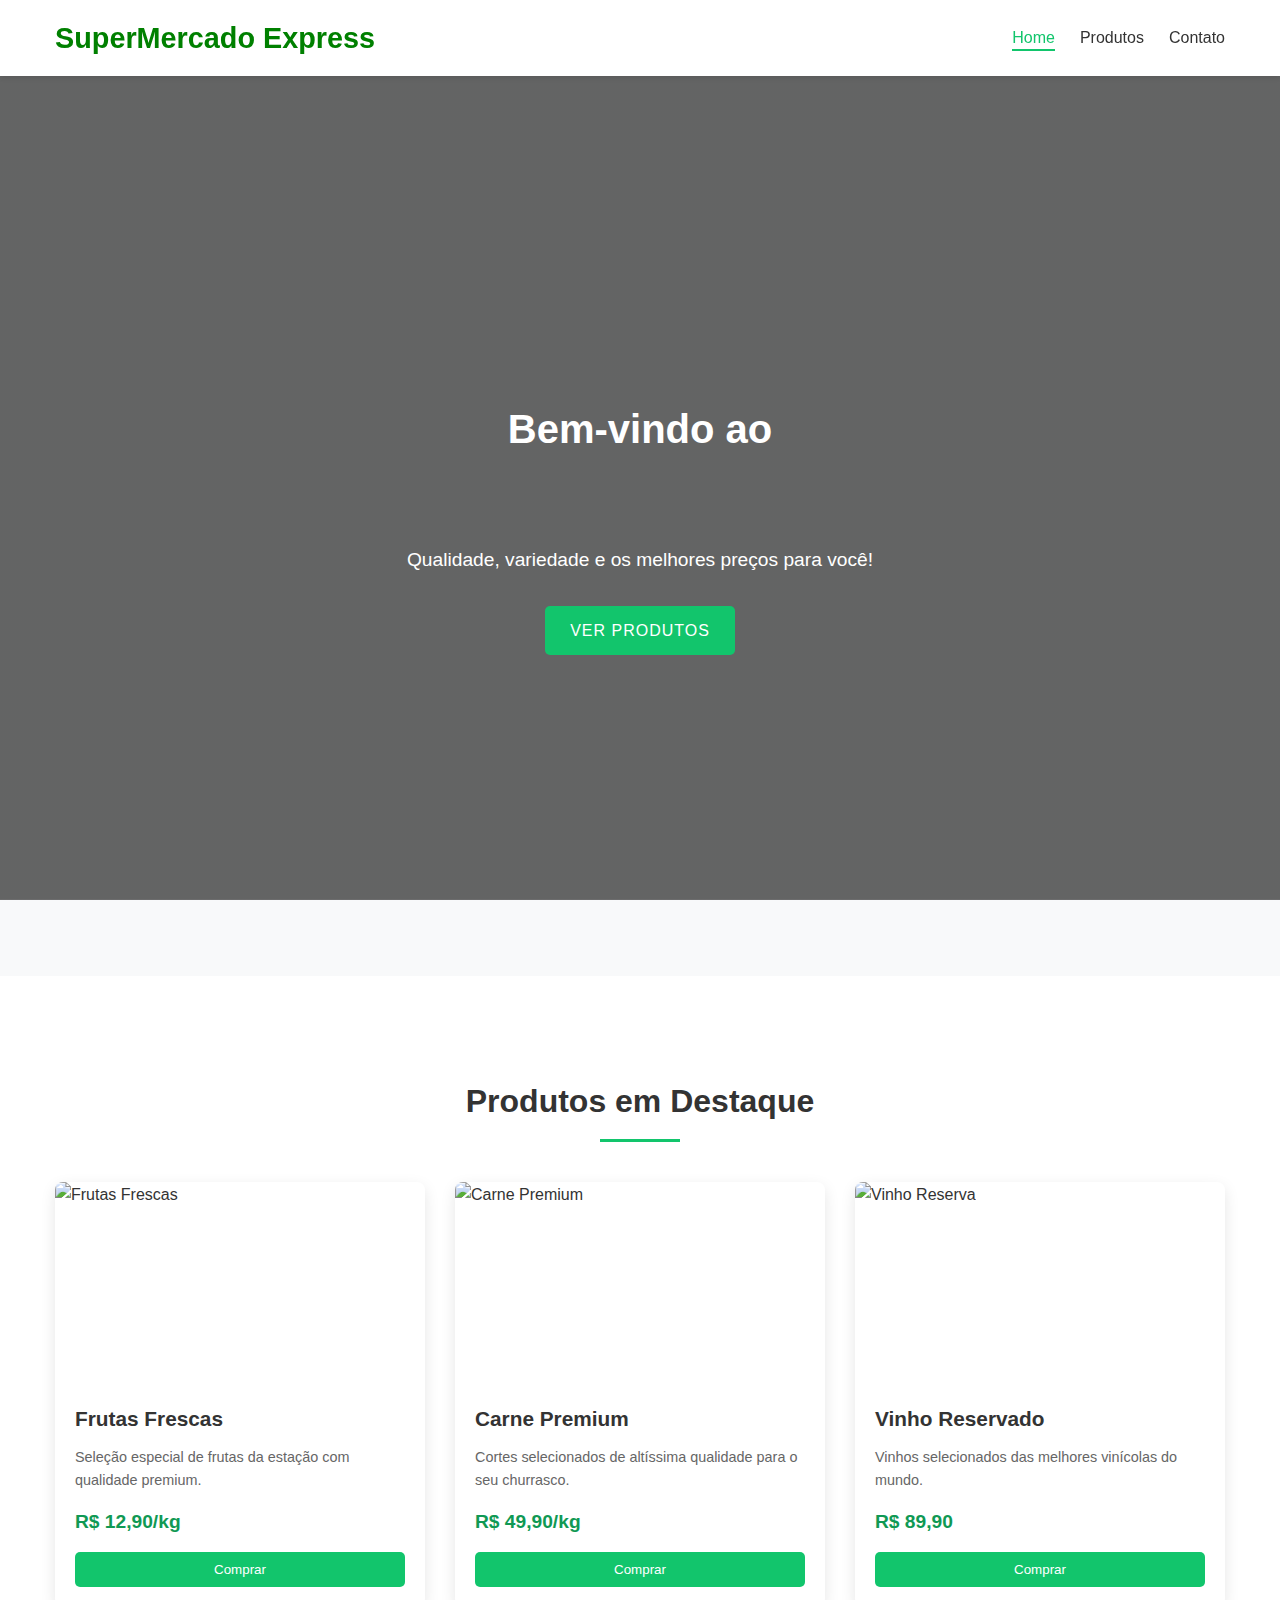
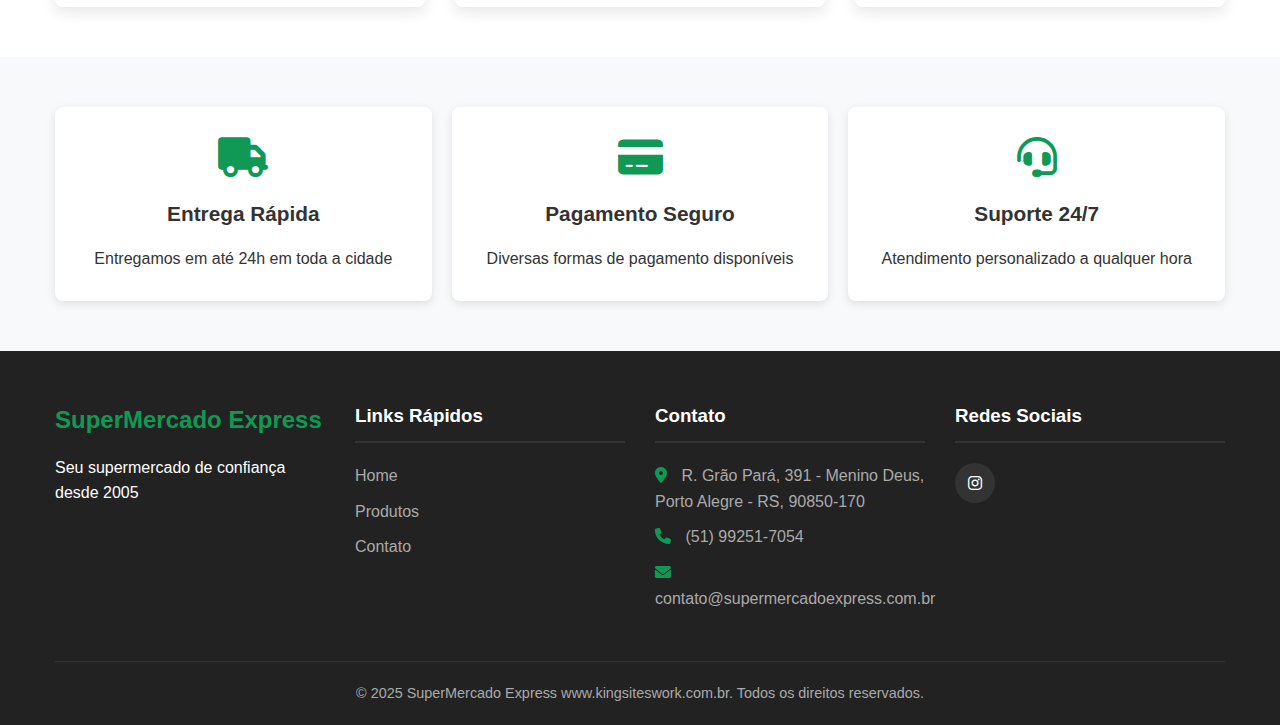
==== index.html @ 88dcf765 "first commit" ====
<!DOCTYPE html>
<html lang="pt-br">
<head>
    <meta charset="UTF-8">
    <meta name="viewport" content="width=device-width, initial-scale=1.0">
    <title>SuperMercado Express</title>
    <link rel="stylesheet" href="css/style.css">
    <link rel="stylesheet" href="https://cdnjs.cloudflare.com/ajax/libs/font-awesome/6.0.0-beta3/css/all.min.css">
</head>
<body>
    
    <header class="header">
        <div class="container">
            <div class="logo">
                <h1>SuperMercado Express</h1>
            </div>
            <nav class="menu">
                <button class="menu-toggle" id="menuToggle">
                    <i class="fas fa-bars"></i>
                </button>
                <ul class="nav-menu" id="navMenu">
                    <li><a href="index.html" class="active">Home</a></li>
                    <li><a href="produtos.html">Produtos</a></li>
                    <li><a href="contato.html">Contato</a></li>
                </ul>
            </nav>
        </div>
    </header>

    <section class="banner">
        <div class="container">
            <div class="banner-content">
                <h2>Bem-vindo ao <br><span class="verde">SuperMercado Express</span> <br></h2>
                <p>Qualidade, variedade e os melhores preços para você!</p>
                <a href="produtos.html" class="btn">Ver produtos</a>
            </div>
        </div>
    </section>

    <section class="destaques">
        <div class="container">
            <h2 class="section-title">Produtos em Destaque</h2>
            <div class="produtos-destaque">
                <div class="produto-card">
                    <div class="produto-imagem">
                        <img src="https://st4.depositphotos.com/1010386/37833/i/450/depositphotos_378334658-stock-photo-fresh-raw-organic-summer-berries.jpg" alt="Frutas Frescas">
                    </div>
                    <div class="produto-info">
                        <h3>Frutas Frescas</h3>
                        <p>Seleção especial de frutas da estação com qualidade premium.</p>
                        <div class="produto-preco">R$ 12,90/kg</div>
                        <button class="btn-comprar">Comprar</button>
                    </div>
                </div>

                <div class="produto-card">
                    <div class="produto-imagem">
                        <img src="https://www.frigorificoschlosser.com.br/img/produtos/6125413ec4d15.jpg" alt="Carne Premium">
                    </div>
                    <div class="produto-info">
                        <h3>Carne Premium</h3>
                        <p>Cortes selecionados de altíssima qualidade para o seu churrasco.</p>
                        <div class="produto-preco">R$ 49,90/kg</div>
                        <button class="btn-comprar">Comprar</button>
                    </div>
                </div>

                <div class="produto-card">
                    <div class="produto-imagem">
                        <img src="https://i0.wp.com/reserva85.com.br/wp-content/uploads/2023/09/vinho-reservado-o-que-e-vinho-reservado-diferenca-entre-vinho-reservado-e-reserva.webp?fit=640%2C360&ssl=1" alt="Vinho Reserva">
                    </div>
                    <div class="produto-info">
                        <h3>Vinho Reservado</h3>
                        <p>Vinhos selecionados das melhores vinícolas do mundo.</p>
                        <div class="produto-preco">R$ 89,90</div>
                        <button class="btn-comprar">Comprar</button>
                    </div>
                </div>
            </div>
        </div>
    </section>

    <section class="info-section">
        <div class="container">
            <div class="info-cards">
                <div class="info-card">
                    <i class="fas fa-truck"></i>
                    <h3>Entrega Rápida</h3>
                    <p>Entregamos em até 24h em toda a cidade</p>
                </div>
                <div class="info-card">
                    <i class="fas fa-credit-card"></i>
                    <h3>Pagamento Seguro</h3>
                    <p>Diversas formas de pagamento disponíveis</p>
                </div>
                <div class="info-card">
                    <i class="fas fa-headset"></i>
                    <h3>Suporte 24/7</h3>
                    <p>Atendimento personalizado a qualquer hora</p>
                </div>
            </div>
        </div>
    </section>

    <footer class="footer">
        <div class="container">
            <div class="footer-content">
                <div class="footer-logo">
                    <h2>SuperMercado Express</h2>
                    <p>Seu supermercado de confiança desde 2005</p>
                </div>
                <div class="footer-links">
                    <h3>Links Rápidos</h3>
                    <ul>
                        <li><a href="index.html">Home</a></li>
                        <li><a href="produtos.html">Produtos</a></li>
                        <li><a href="contato.html">Contato</a></li>
                    </ul>
                </div>
                <div class="footer-contact">
                    <h3>Contato</h3>
                    <p><i class="fas fa-map-marker-alt"></i> R. Grão Pará, 391 - Menino Deus, Porto Alegre - RS, 90850-170</p>
                    <p><i class="fas fa-phone"></i> (51) 99251-7054</p>
                    <p><i class="fas fa-envelope"></i> contato@supermercadoexpress.com.br</p>
                </div>
                <div class="footer-social">
                    <h3>Redes Sociais</h3>
                    <div class="social-icons">
                        <a href="https://www.instagram.com/king_sites_work"><i class="fab fa-instagram"></i></a>
                    </div>
                </div>
            </div>
            <div class="footer-bottom">
                <p>&copy; 2025 SuperMercado Express www.kingsiteswork.com.br. Todos os direitos reservados.</p>
            </div>
        </div>
    </footer>

    <script src="/js/script.js"></script>
</body>
</html>
---- css/style.css ----
* {
    margin: 0;
    padding: 0;
    box-sizing: border-box;
}

body {
    font-family: 'Segoe UI', Tahoma, Geneva, Verdana, sans-serif;
    line-height: 1.6;
    color: #333;
    background-color: #f8f9fa;
}

.container {
    width: 100%;
    max-width: 1200px;
    margin: 0 auto;
    padding: 0 15px;
}

a {
    text-decoration: none;
    color: #007bff;
    transition: color 0.3s ease;
}

a:hover {
    color: #0056b3;
}

ul {
    list-style: none;
}

img {
    max-width: 100%;
    height: auto;
}


.header {
    background-color: #ffffff;
    box-shadow: 0 2px 5px rgba(0, 0, 0, 0.1);
    position: sticky;
    top: 0;
    z-index: 1000;
}

.header .container {
    display: flex;
    justify-content: space-between;
    align-items: center;
    padding: 15px;
}

.logo h1 {
    color: green;
    font-size: 1.8rem;
    font-weight: 700;
}

.menu-toggle {
    display: none;
    background: none;
    border: none;
    font-size: 1.5rem;
    color: #12c56c;
    cursor: pointer;
}

.nav-menu {
    display: flex;
}

.nav-menu li {
    margin-left: 25px;
}

.nav-menu a {
    color: #333;
    font-weight: 500;
    padding: 5px 0;
    position: relative;
}

.nav-menu a.active,
.nav-menu a:hover {
    color: #12c56c;
}

.nav-menu a.active::after,
.nav-menu a:hover::after {
    content: '';
    position: absolute;
    bottom: 0;
    left: 0;
    width: 100%;
    height: 2px;
    background-color: #12c56c;
}
.banner {
    height: 100vh; 
    background: linear-gradient(rgba(0, 0, 0, 0.6), rgba(0, 0, 0, 0.6)), 
                url('https://i.ibb.co/ppQ88zY/image.png') no-repeat center center;
    background-size: cover; 
    background-attachment: fixed;
    background-position: center;
    background-repeat: no-repeat;
    color: #fff;
    display: flex;
    align-items: center;
    justify-content: center;
    text-align: center;
}

.banner-content {
    max-width: 700px;
    margin: 0 auto;
}

.banner-content h2 {
    font-size: 2.5rem;
    margin-bottom: 20px;
}

.banner-content p {
    font-size: 1.2rem;
    margin-bottom: 30px;
}

.btn {
    display: inline-block;
    background-color: #12c56c;
    color: #fff;
    padding: 12px 25px;
    border-radius: 5px;
    font-weight: 500;
    text-transform: uppercase;
    letter-spacing: 1px;
    transition: background-color 0.3s ease;
}

.btn:hover {
    background-color: #109954;
    color: #fff;
}

.verde {
    color: #28a745;
    animation: entrarSuave 1.5s ease-out forwards;
    opacity: 0;
}

@keyframes entrarSuave {
    0% {
        opacity: 0;
        transform: translateY(20px);
    }
    100% {
        opacity: 1;
        transform: translateY(0);
    }
}


.section-title {
    text-align: center;
    font-size: 2rem;
    margin: 50px 0 30px;
    position: relative;
    padding-bottom: 15px;
}

.section-title::after {
    content: '';
    position: absolute;
    bottom: 0;
    left: 50%;
    transform: translateX(-50%);
    width: 80px;
    height: 3px;
    background-color: #12c56c;
}

.destaques {
    padding: 50px 0;
    background-color: #fff;
}

.produtos-destaque {
    display: flex;
    flex-wrap: wrap;
    justify-content: space-between;
    gap: 30px;
    margin-top: 40px;
}

.produto-card {
    flex: 1;
    min-width: 250px;
    background-color: #fff;
    border-radius: 8px;
    box-shadow: 0 5px 15px rgba(0, 0, 0, 0.1);
    overflow: hidden;
    transition: transform 0.3s ease, box-shadow 0.3s ease;
}

.produto-card:hover {
    transform: translateY(-10px);
    box-shadow: 0 15px 20px rgba(0, 0, 0, 0.15);
}

.produto-imagem {
    height: 200px;
    overflow: hidden;
}

.produto-imagem img {
    width: 100%;
    height: 100%;
    object-fit: cover;
    transition: transform 0.5s ease;
}

.produto-card:hover .produto-imagem img {
    transform: scale(1.1);
}

.produto-info {
    padding: 20px;
}

.produto-info h3 {
    margin-bottom: 10px;
    font-size: 1.3rem;
}

.produto-info p {
    color: #666;
    margin-bottom: 15px;
    font-size: 0.9rem;
}

.produto-preco {
    font-size: 1.2rem;
    font-weight: 700;
    color: #109954;
    margin-bottom: 15px;
}

.btn-comprar {
    display: block;
    width: 100%;
    padding: 10px;
    background-color: #12c56c;
    color: #fff;
    border: none;
    border-radius: 5px;
    font-weight: 500;
    cursor: pointer;
    transition: background-color 0.3s ease;
}

.btn-comprar:hover {
    background-color: #109954;
}

.info-section {
    background-color: #f8f9fa;
    padding: 50px 0;
}

.info-cards {
    display: flex;
    flex-wrap: wrap;
    justify-content: space-between;
    gap: 20px;
}

.info-card {
    flex: 1;
    min-width: 250px;
    text-align: center;
    padding: 30px 20px;
    background-color: #fff;
    border-radius: 8px;
    box-shadow: 0 3px 10px rgba(0, 0, 0, 0.1);
}

.info-card i {
    font-size: 2.5rem;
    color: #109954;
    margin-bottom: 20px;
}

.info-card h3 {
    margin-bottom: 15px;
    font-size: 1.3rem;
}

.footer {
    background-color: #222;
    color: #fff;
    padding: 50px 0 0;
}

.footer-content {
    display: flex;
    flex-wrap: wrap;
    justify-content: space-between;
    gap: 30px;
    margin-bottom: 40px;
}

.footer-logo,
.footer-links,
.footer-contact,
.footer-social {
    flex: 1;
    min-width: 200px;
}

.footer-logo h2 {
    color: #109954;
    margin-bottom: 15px;
}

.footer-links h3,
.footer-contact h3,
.footer-social h3 {
    color: #fff;
    margin-bottom: 20px;
    padding-bottom: 10px;
    border-bottom: 2px solid #333;
}

.footer-links ul li {
    margin-bottom: 10px;
}

.footer-links ul li a {
    color: #aaa;
    transition: color 0.3s ease;
}

.footer-links ul li a:hover {
    color: #007bff;
}

.footer-contact p {
    color: #aaa;
    margin-bottom: 10px;
}

.footer-contact i {
    margin-right: 10px;
    color: #109954;
}

.social-icons {
    display: flex;
    gap: 15px;
}

.social-icons a {
    display: flex;
    align-items: center;
    justify-content: center;
    width: 40px;
    height: 40px;
    background-color: #333;
    border-radius: 50%;
    color: #fff;
    transition: background-color 0.3s ease;
}

.social-icons a:hover {
    background-color: #109954;
}

.footer-bottom {
    border-top: 1px solid #333;
    padding: 20px 0;
    text-align: center;
    color: #aaa;
    font-size: 0.9rem;
}

.produtos-main {
    padding: 50px 0;
    min-height: 70vh;
}

.filtros {
    display: flex;
    flex-wrap: wrap;
    justify-content: space-between;
    align-items: flex-start;
    margin-bottom: 30px;
    gap: 20px;
}

.categorias {
    flex: 1;
    min-width: 250px;
}

.categorias h3 {
    margin-bottom: 15px;
    font-size: 1.2rem;
}

.categoria-lista {
    display: flex;
    flex-wrap: wrap;
    gap: 10px;
}

.categoria-lista li a {
    display: block;
    padding: 8px 15px;
    background-color: #f1f1f1;
    border-radius: 5px;
    color: #333;
    font-size: 0.9rem;
    transition: all 0.3s ease;
}

.categoria-lista li a:hover,
.categoria-lista li a.active {
    background-color: #12c56c;
    color: #fff;
}

.ordenacao {
    display: flex;
    align-items: center;
    gap: 10px;
}

.ordenacao label {
    font-weight: 500;
}

.ordenacao select {
    padding: 8px 15px;
    border: 1px solid #ddd;
    border-radius: 5px;
    font-family: inherit;
    font-size: 0.9rem;
    cursor: pointer;
}

.produtos-lista {
    display: grid;
    grid-template-columns: repeat(auto-fill, minmax(250px, 1fr));
    gap: 30px;
    margin-top: 20px;
}

.contato-section {
    padding: 50px 0;
    background-color: #fff;
}

.contato-content {
    display: flex;
    flex-wrap: wrap;
    gap: 30px;
    margin-top: 40px;
}

.contato-info {
    flex: 1;
    min-width: 300px;
}

.info-item {
    display: flex;
    align-items: flex-start;
    margin-bottom: 30px;
}

.info-item i {
    font-size: 1.8rem;
    color: #12c56c;
    margin-right: 20px;
    margin-top: 5px;
}

.info-item h3 {
    margin-bottom: 10px;
    font-size: 1.2rem;
}

.info-item p {
    color: #666;
}

.contato-form {
    flex: 1;
    min-width: 350px;
    background-color: #f8f9fa;
    padding: 30px;
    border-radius: 8px;
    box-shadow: 0 3px 15px rgba(0, 0, 0, 0.1);
}

.contato-form h3 {
    margin-bottom: 20px;
    font-size: 1.4rem;
    text-align: center;
}

.form-group {
    margin-bottom: 20px;
}

.form-group label {
    display: block;
    margin-bottom: 8px;
    font-weight: 500;
}

.form-group input,
.form-group select,
.form-group textarea {
    width: 100%;
    padding: 12px 15px;
    border: 1px solid #ddd;
    border-radius: 5px;
    font-family: inherit;
    font-size: 1rem;
    transition: border-color 0.3s ease;
}

.form-group input:focus,
.form-group select:focus,
.form-group textarea:focus {
    border-color: #12c56c;
    outline: none;
}

.btn-enviar {
    display: inline-block;
    background-color: #12c56c;
    color: #fff;
    padding: 12px 25px;
    border: none;
    border-radius: 5px;
    font-weight: 500;
    text-transform: uppercase;
    letter-spacing: 1px;
    cursor: pointer;
    transition: background-color 0.3s ease;
    width: 100%;
}

.btn-enviar:hover {
    background-color: #109954;
}

.mapa-section {
    padding: 50px 0;
}

.mapa-container {
    display: flex;
    justify-content: center;
    align-items: center;
    width: 100%;
    margin: 2rem 0;
    height: 600px;
}


.mapa-container iframe {
    width: 100%;
    height: 100%; 
    max-width: 1200px; 
    box-shadow: 0 2px 8px rgba(0, 0, 0, 0.1);
}

@media (max-width: 992px) {
    .produtos-destaque {
        justify-content: center;
    }
    
    .produto-card {
        max-width: 300px;
    }
    
    .info-cards, 
    .footer-content {
        flex-direction: column;
        align-items: center;
        text-align: center;
    }
    
    .info-card {
        margin-bottom: 20px;
        max-width: 400px;
    }
    
    .footer-logo,
    .footer-links,
    .footer-contact,
    .footer-social {
        margin-bottom: 30px;
        width: 100%;
        text-align: center;
    }
    
    .social-icons {
        justify-content: center;
    }
    
    .info-item {
        flex-direction: column;
        align-items: center;
        text-align: center;
    }
    
    .info-item i {
        margin-right: 0;
        margin-bottom: 15px;
    }
}

@media (max-width: 768px) {
    .header .container {
        flex-direction: column;
        text-align: center;
    }
    
    .logo {
        margin-bottom: 15px;
    }
    
    .menu-toggle {
        display: block;
        position: absolute;
        right: 15px;
        top: 15px;
    }
    
    .nav-menu {
        flex-direction: column;
        width: 100%;
        display: none;
        padding: 20px 0;
    }
    
    .nav-menu.active {
        display: flex;
    }
    
    .nav-menu li {
        margin: 10px 0;
    }
    
    .banner {
        padding: 60px 0;
    }
    
    .banner-content h2 {
        font-size: 2rem;
    }
    
    .banner-content p {
        font-size: 1rem;
    }
    
    .section-title {
        font-size: 1.7rem;
    }
    
    .produto-card {
        margin-bottom: 30px;
    }
    
    .contato-content {
        flex-direction: column;
    }
    
    .contato-info,
    .contato-form {
        width: 100%;
    }
}

@media (max-width: 576px) {
    .banner-content h2 {
        font-size: 1.8rem;
    }
    
    .produtos-lista {
        grid-template-columns: 1fr;
    }
    
    .footer {
        padding: 30px 0 0;
    }
    
    .footer-content > div {
        padding: 0 20px;
    }
}
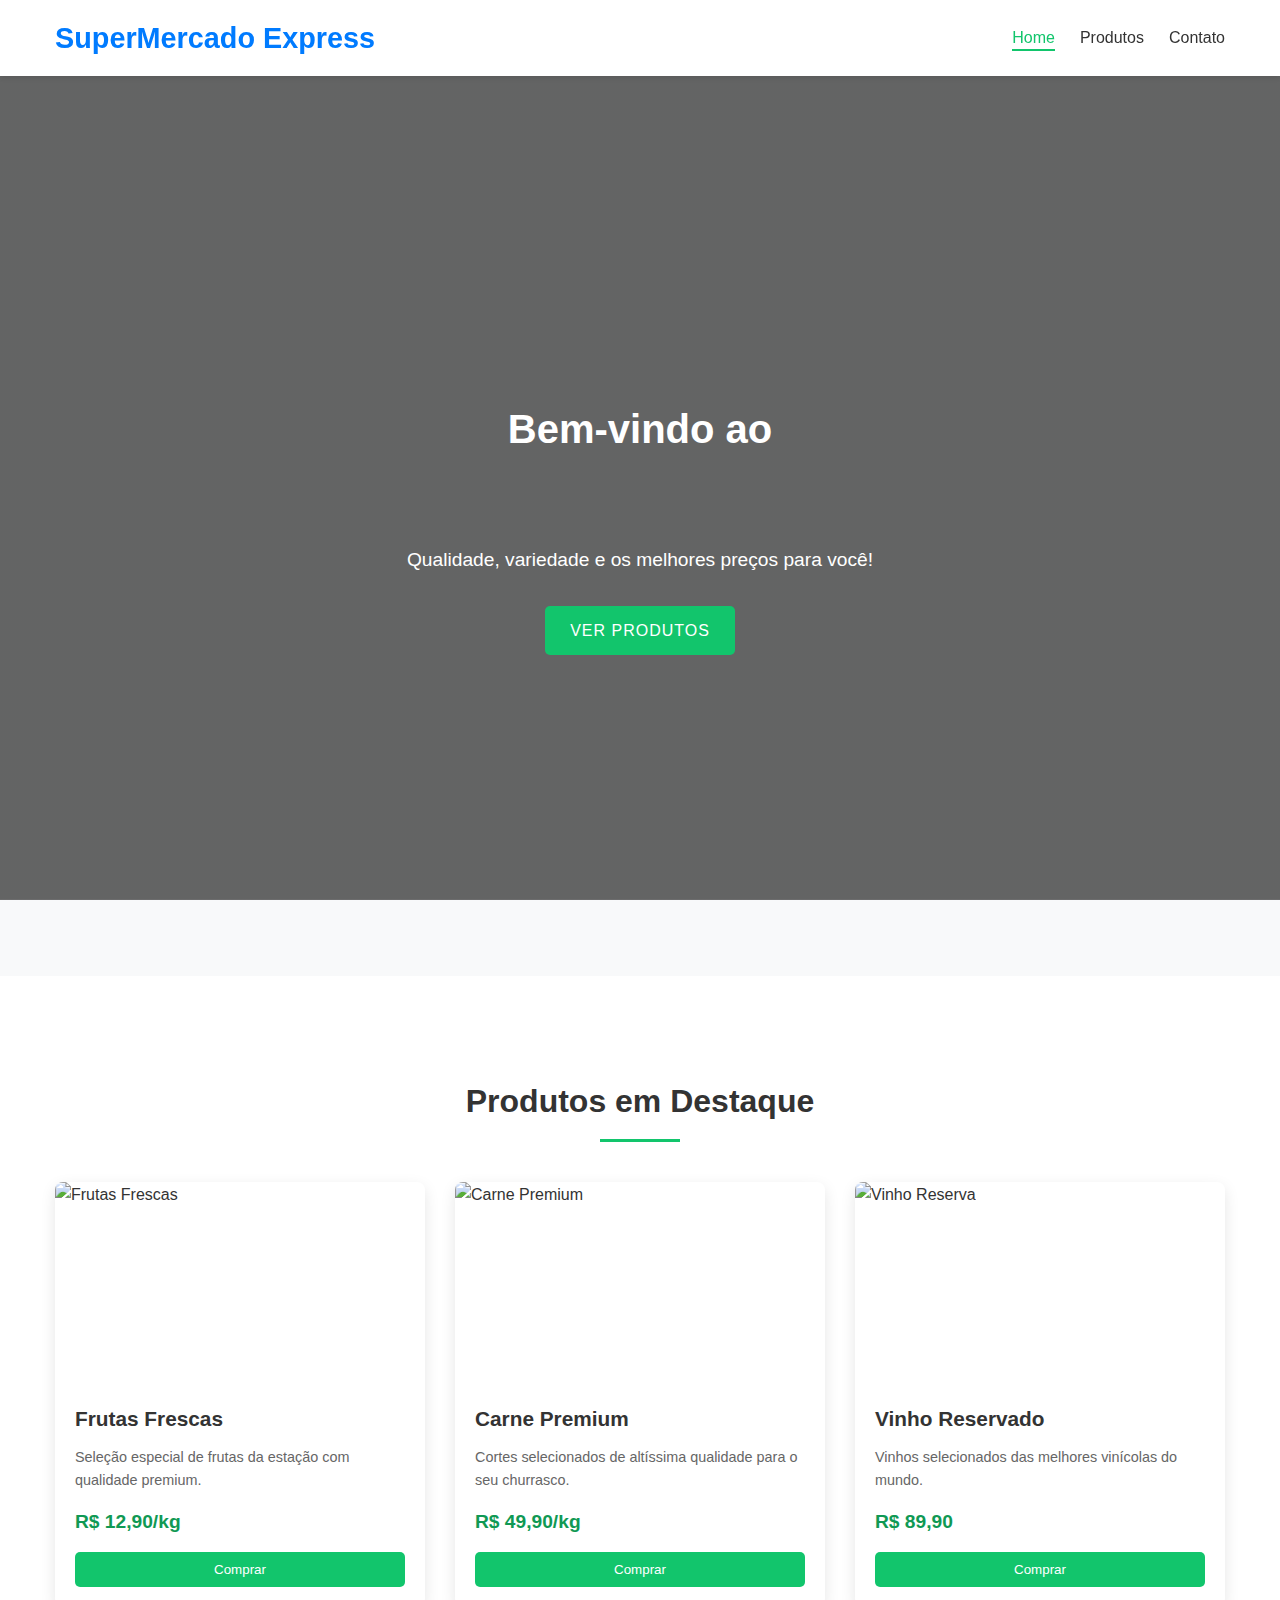
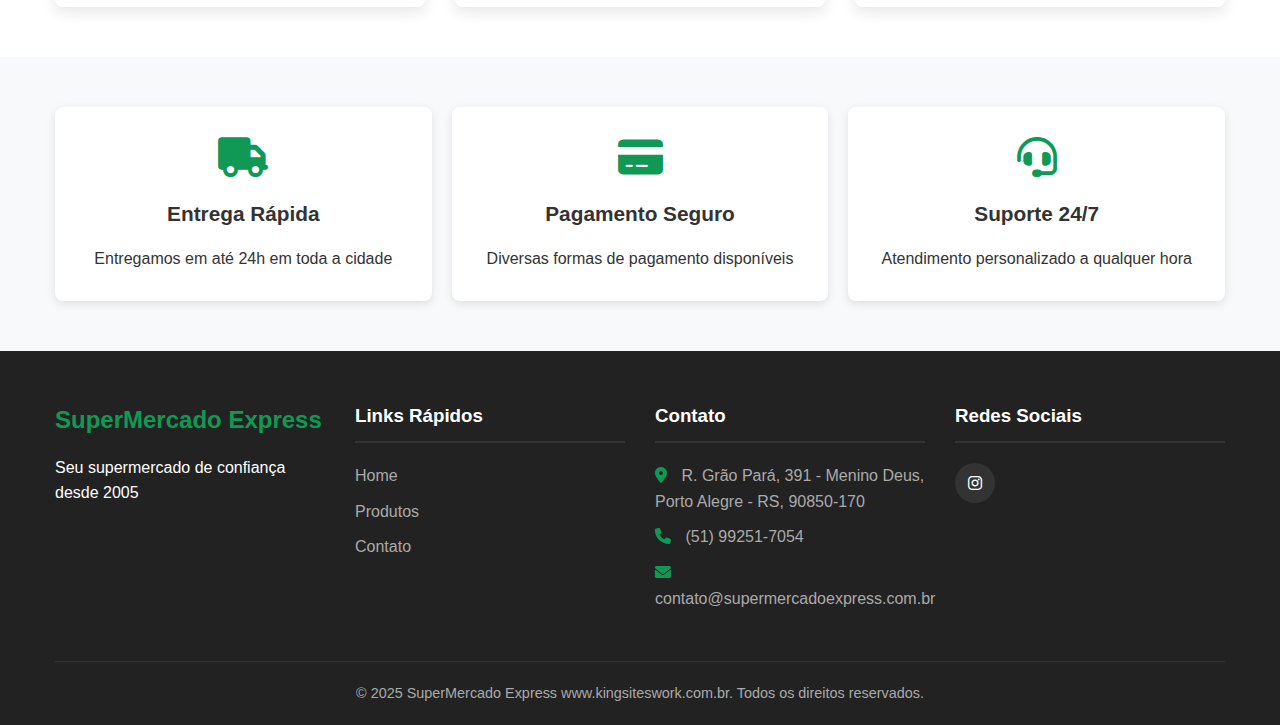
==== commit d38b1798: "secondcommit" ====
--- a/index.html
+++ b/index.html
@@ -8,12 +8,12 @@
     <link rel="stylesheet" href="https://cdnjs.cloudflare.com/ajax/libs/font-awesome/6.0.0-beta3/css/all.min.css">
 </head>
 <body>
-    
+
     <header class="header">
         <div class="container">
-            <div class="logo">
-                <h1>SuperMercado Express</h1>
-            </div>
+<div class="logo">
+    <h1><a href="index.html">SuperMercado Express</a></h1>
+</div>
             <nav class="menu">
                 <button class="menu-toggle" id="menuToggle">
                     <i class="fas fa-bars"></i>
